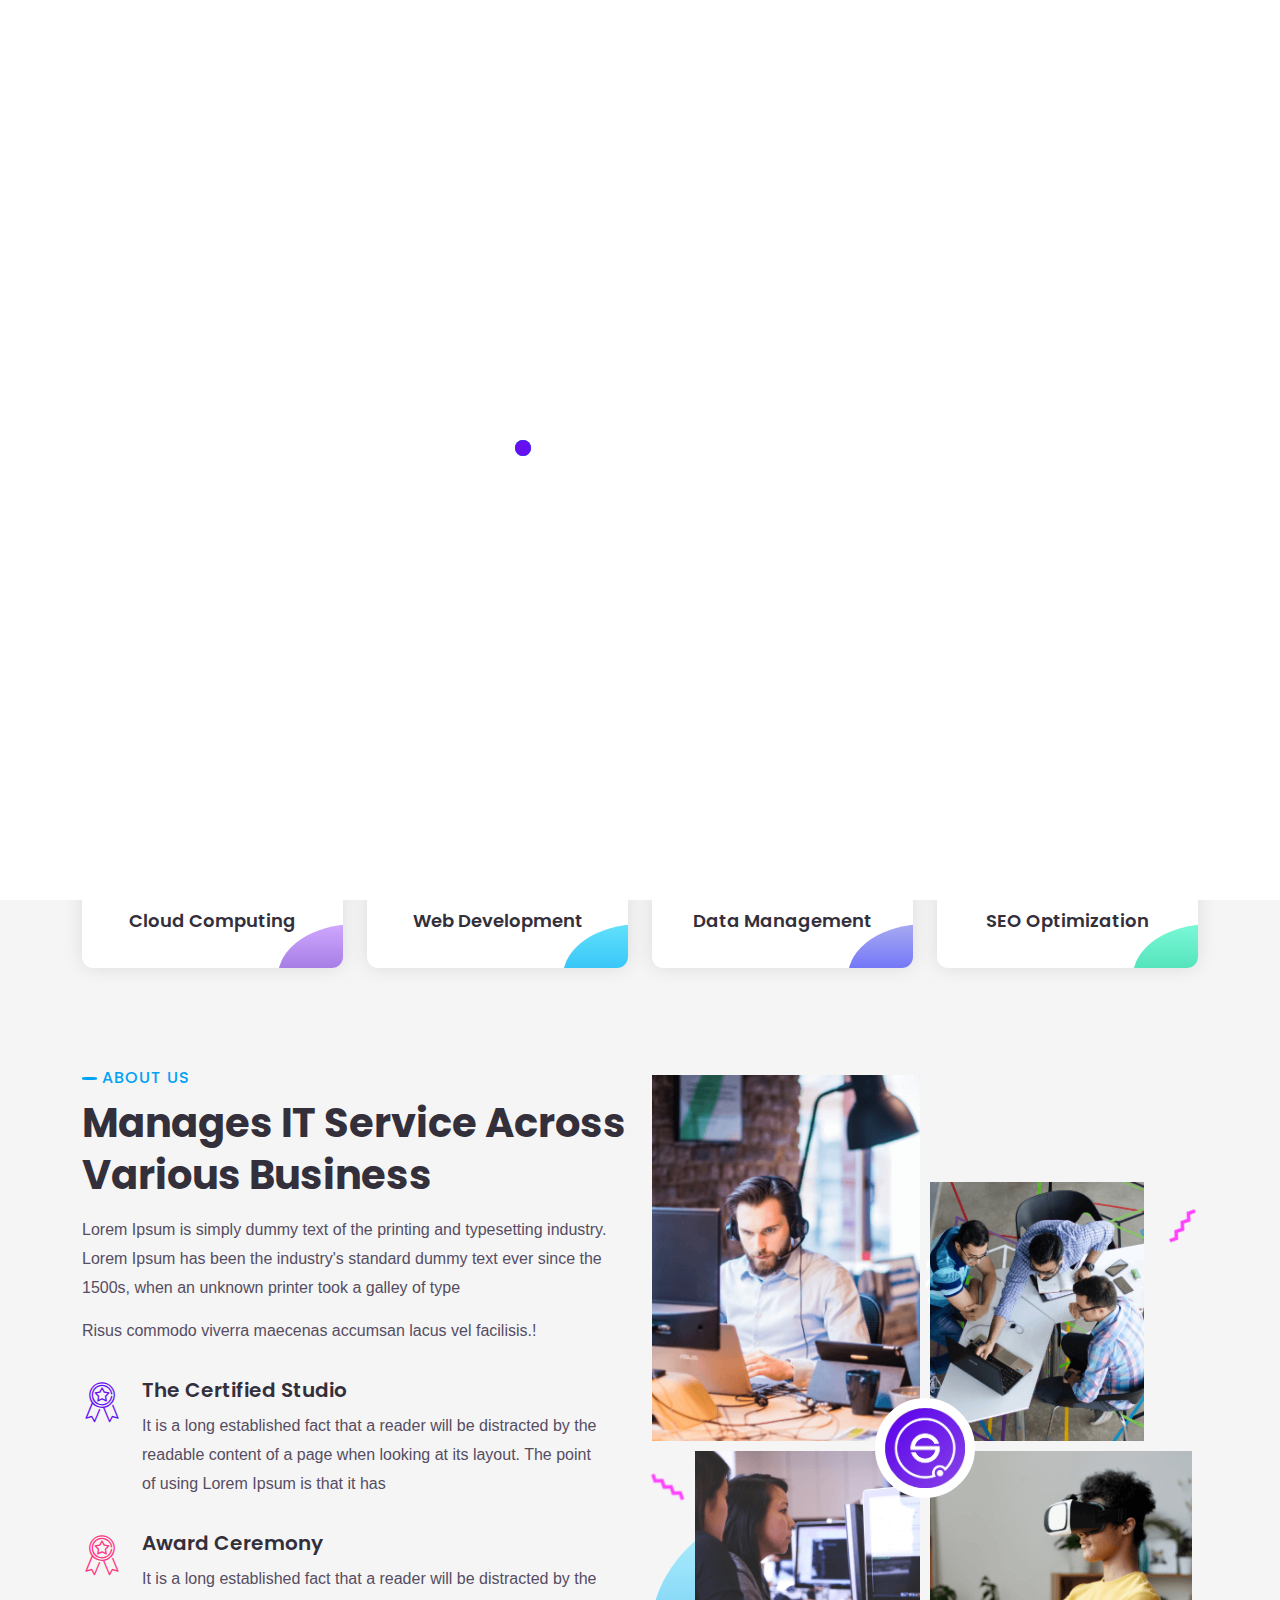
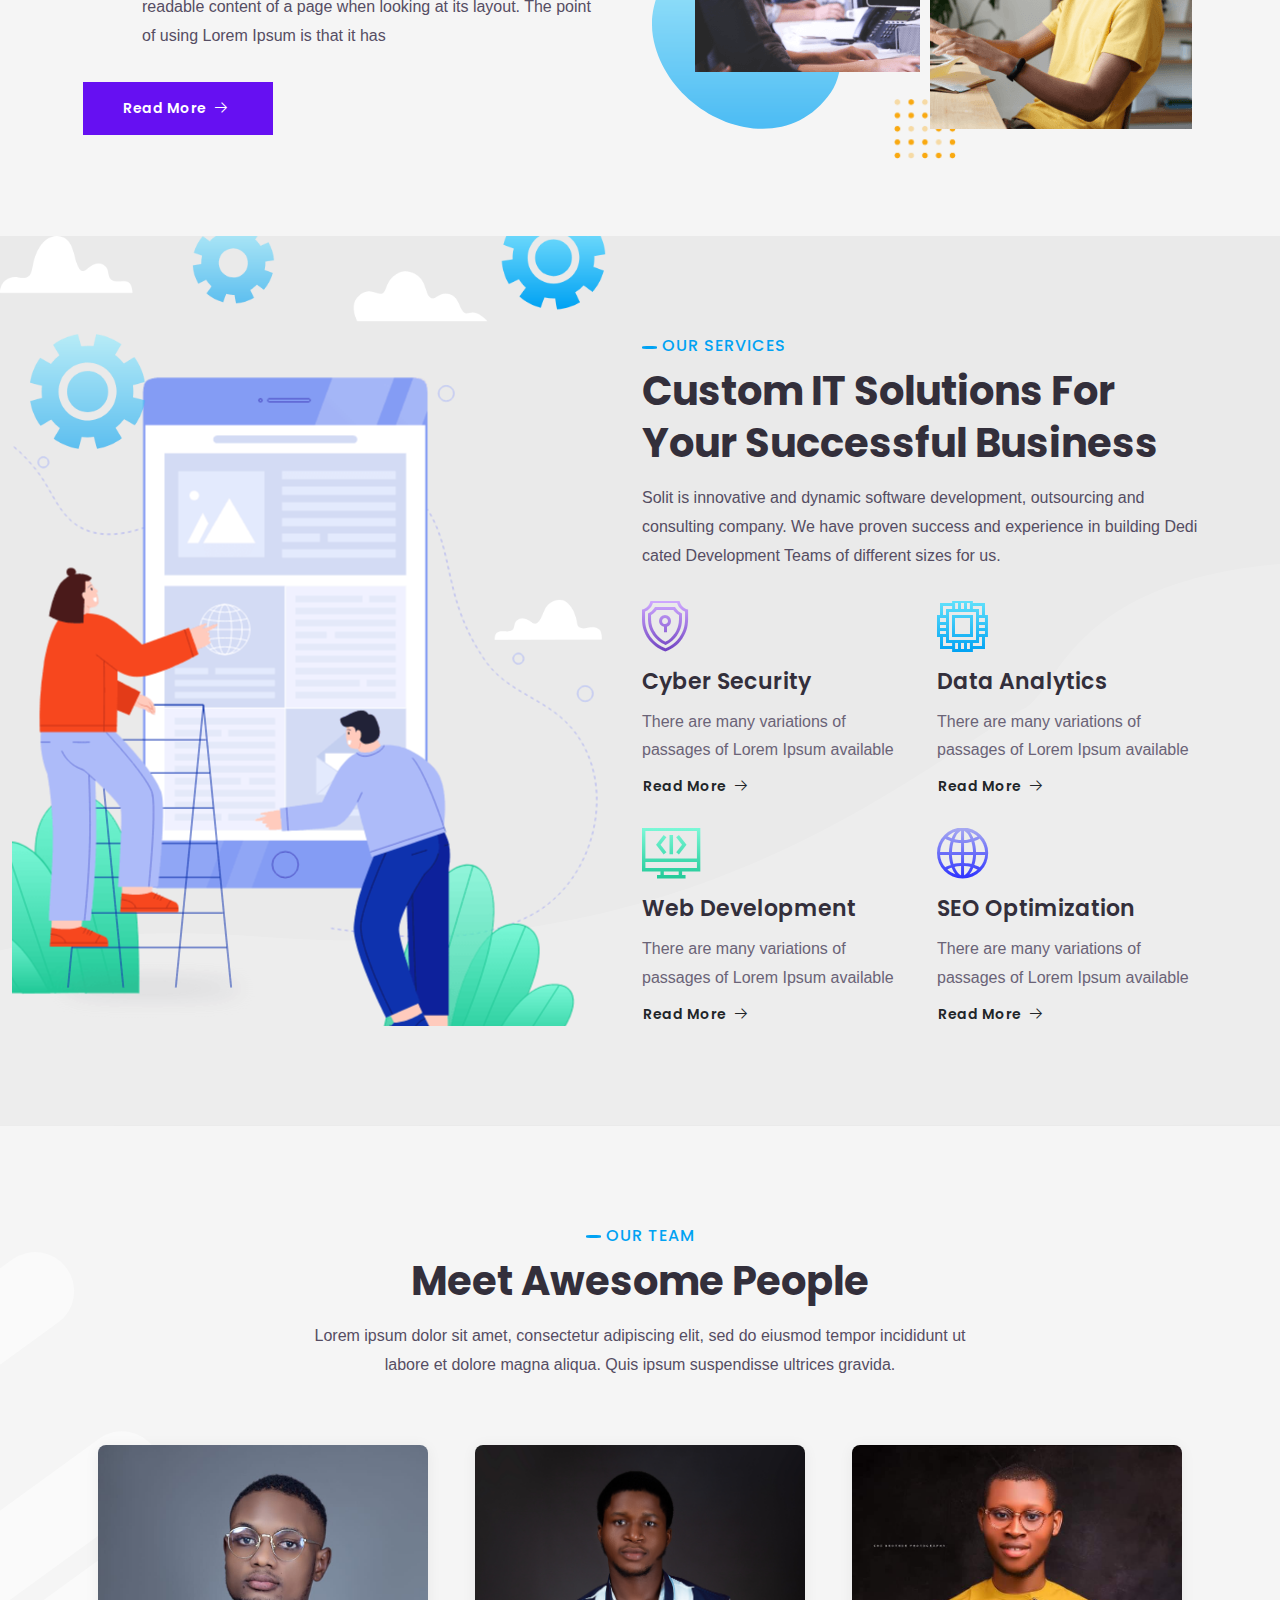
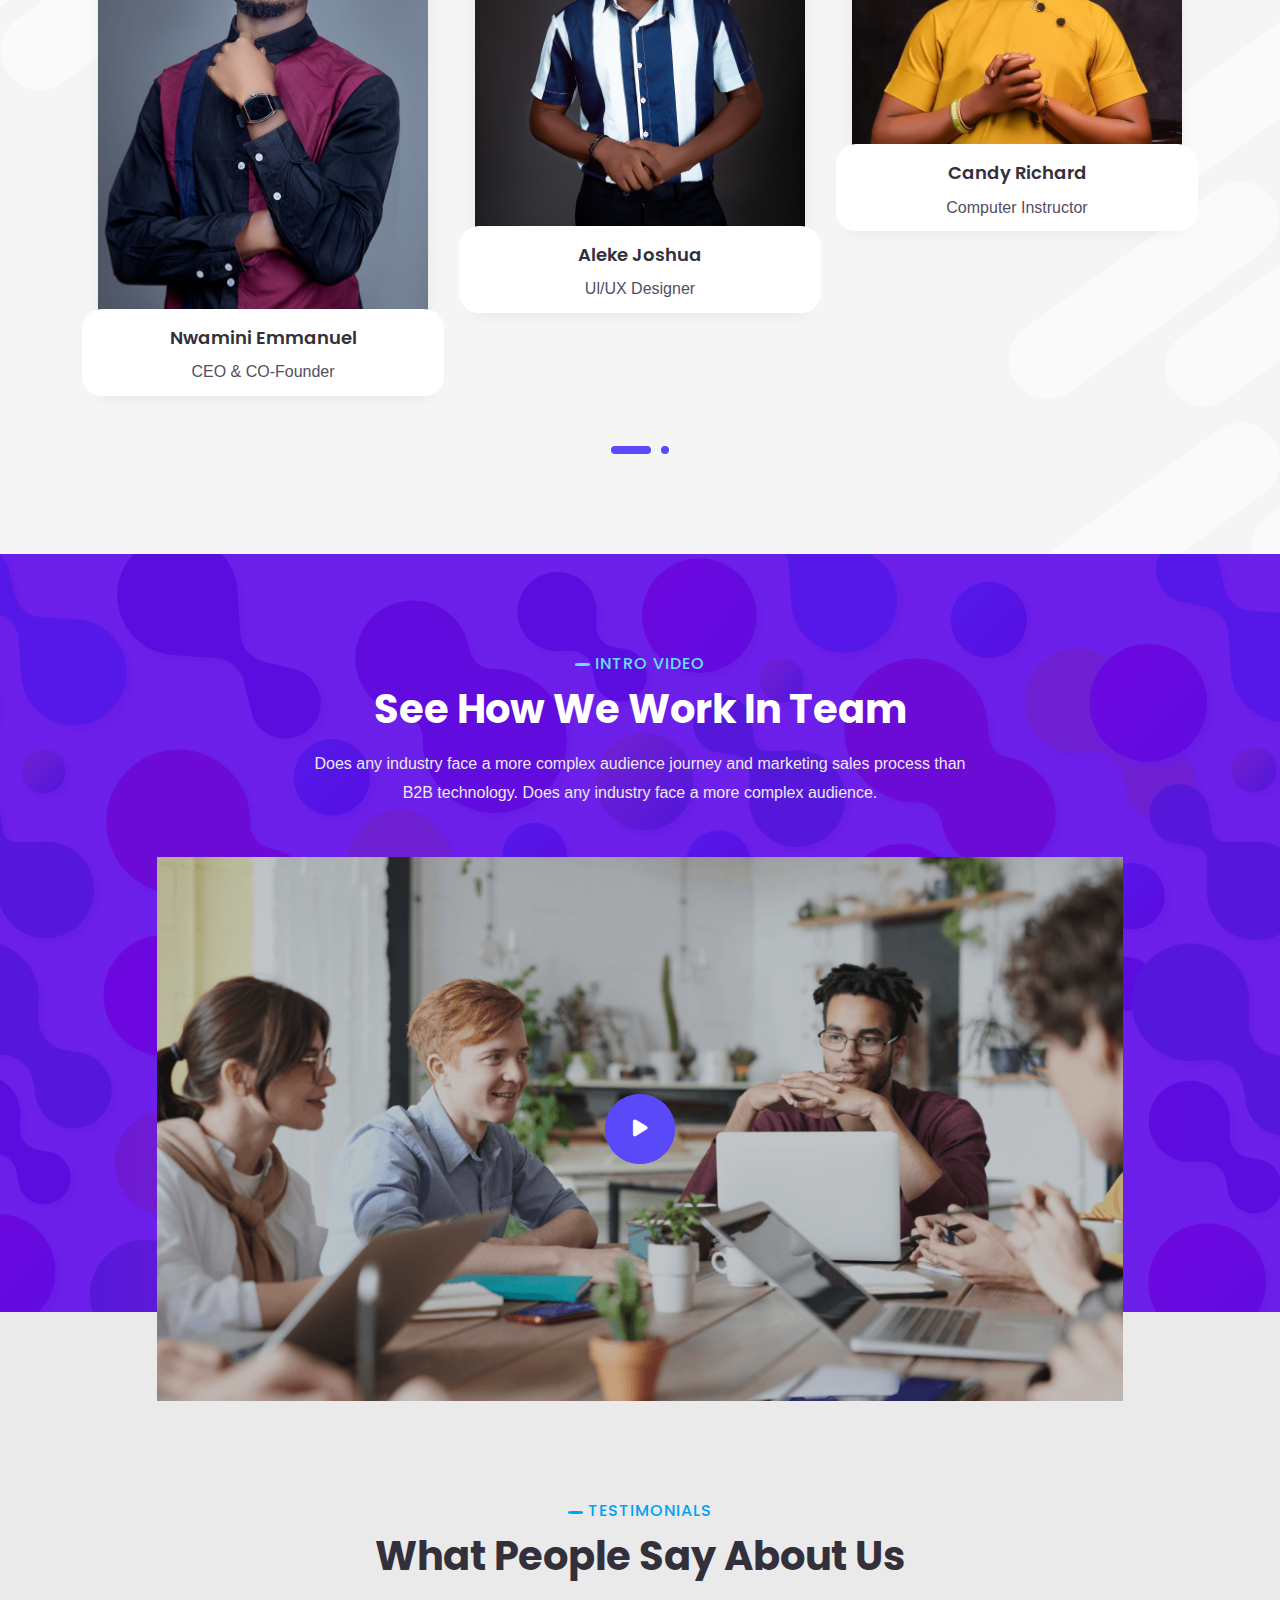
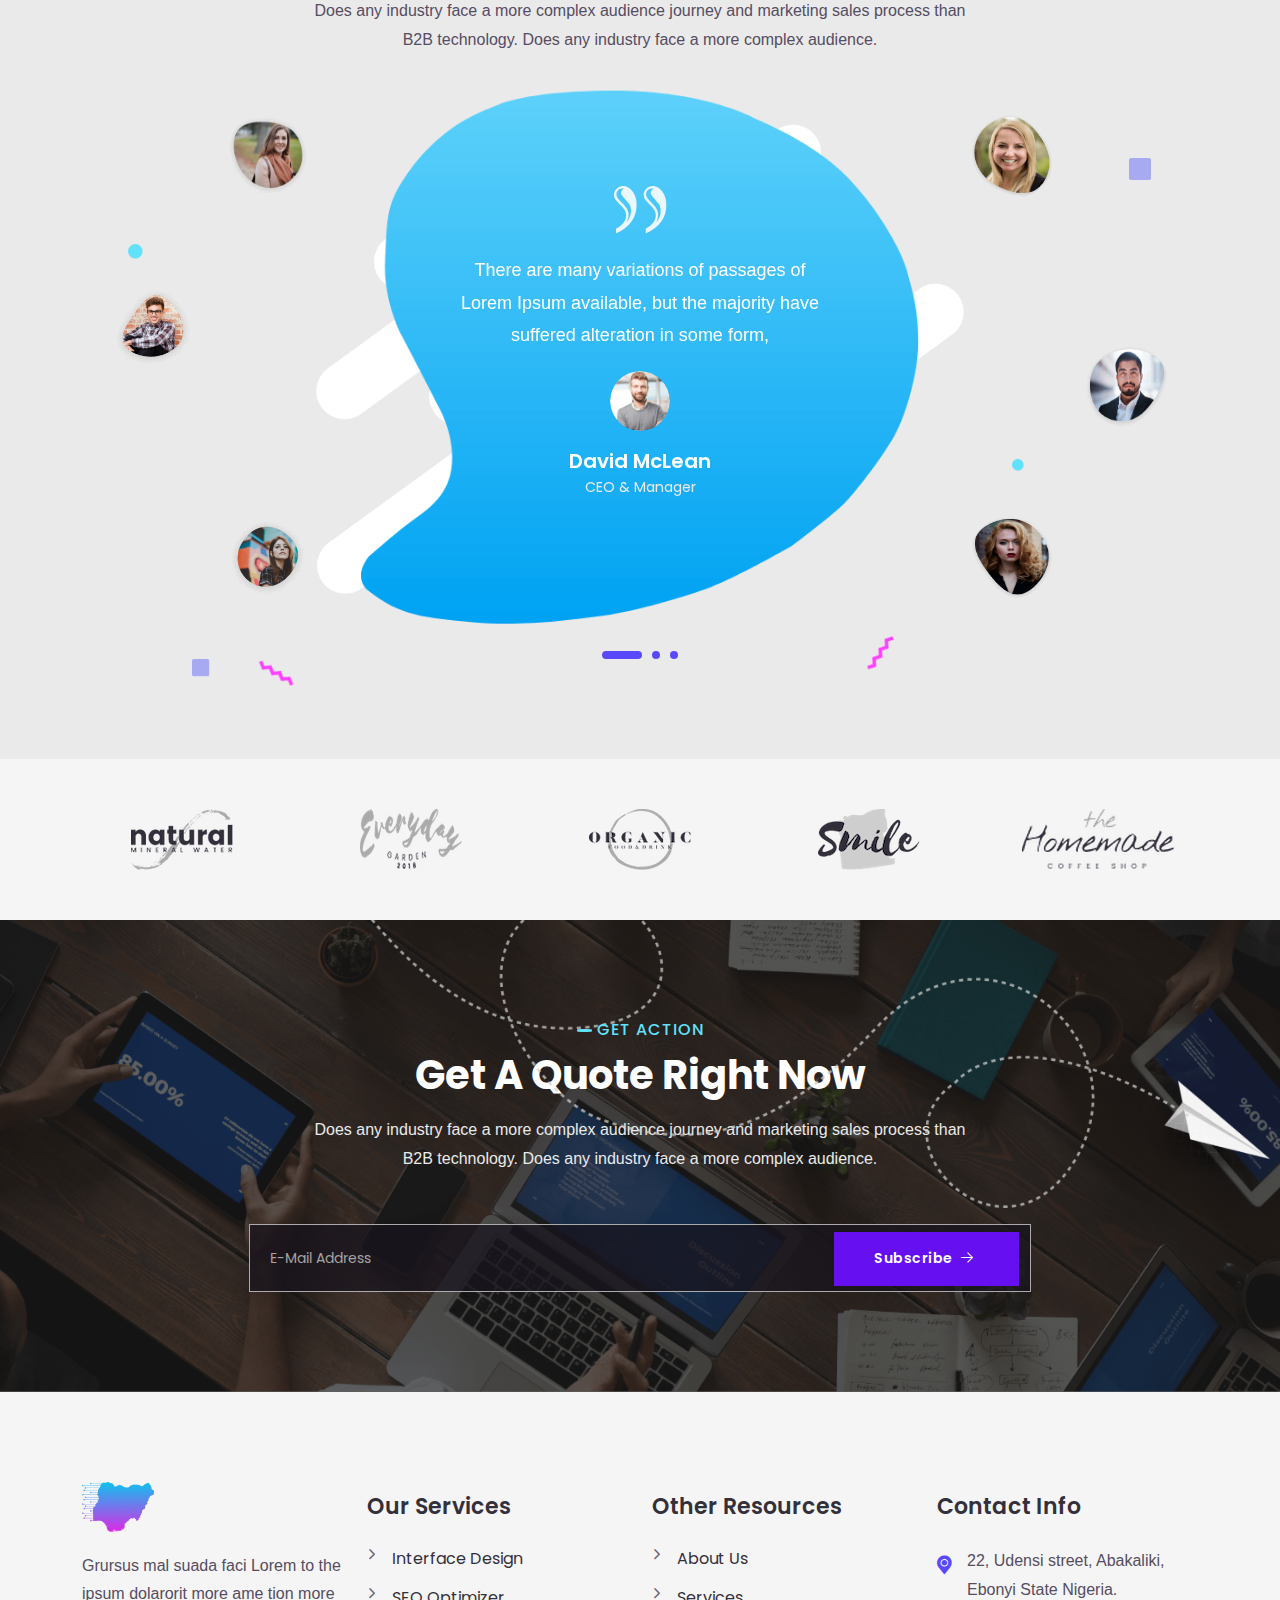
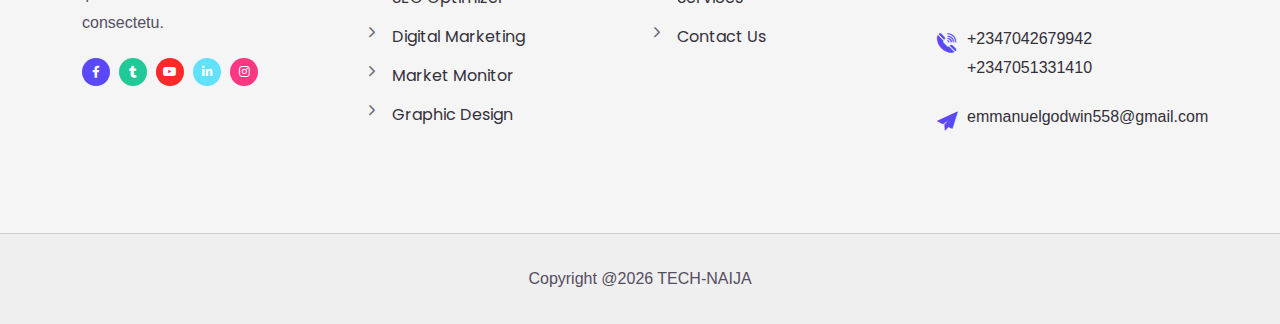
==== templates.hibootstrap.com/solit/default/index.html @ ebe5d6b6 "added" ====
<!DOCTYPE html>
<html lang="en">


<head>
<meta charset="UTF-8" />
<meta name="viewport" content="width=device-width, initial-scale=1.0" />
<meta name="description" content=/>

<title>TECH-NAIJA</title>

<link rel="stylesheet" href="assets/css/bootstrap.min.css" />

<link rel="stylesheet" href="assets/css/fontawesome.min.css" />

<link rel="stylesheet" href="assets/css/envyicon.min.css" />

<link rel="stylesheet" href="assets/css/animate.min.css" />

<link rel="stylesheet" href="assets/css/magnific-popup.min.css" />

<link rel="stylesheet" href="assets/css/owl.carousel.min.css" />

<link rel="stylesheet" href="assets/css/meanmenu.min.css" />

<link rel="stylesheet" href="assets/css/style.css" />

<link rel="stylesheet" href="assets/css/responsive.css" />

<link rel="stylesheet" href="assets/css/theme-dark.css" />

<link rel="icon" href="assets/img/logos/favicon.png" type="image/png" sizes="16x16" />
</head>
<body>

<div class="preloader-main">
<div class="loader">
<div class="loader-dot"></div>
<div class="loader-dot"></div>
<div class="loader-dot"></div>
</div>
</div>


<header class="navbar-area">
<div class="top-nav">

<div class="container d-flex justify-content-between">

<div class="top-left">
<ul class="info-list">
<li>
<i class="envy envy-email"></i>
<a href="mailto:emmanuelgodwin558@gmail.com"> Gmail</a>
</li>
<li><i class="envy envy-wall-clock"></i>Mon - Sat: 8.00 am - 7.00 pm</li>
</ul>
</div>

<div class="top-right">
<div class="social-link">
<a href="#" target="_blank">
<i class="fab fa-facebook-f"></i>
</a>
<a href="#" target="_blank">
<i class="fab fa-tumblr"></i>
</a>
<a href="#" target="_blank">
<i class="fab fa-youtube"></i>
</a>
<a href="#" target="_blank">
<i class="fab fa-linkedin-in"></i>
</a>
<a href="#" target="_blank">
<i class="fab fa-instagram"></i>
</a>
</div>
</div>
</div>
</div>

<div class="mobile-nav">
<a href="index.html" class="logo">
<img src="assets/img/logos/Frame 30 tech.png" />TECH-NAIJA
<img src="assets/img/logos/Frame 30 tech.png" />
</a>
</div>

<div class="main-nav">
 <nav class="navbar navbar-expand-md navbar-light">
<div class="container">
<a class="navbar-brand" href="index.html">
<img src="assets/img/logos/Frame 30 tech.png" /> TECH-NAIJA
<img src="assets/img/logos/Frame 30 tech.png" /> 
</a>
<div class="collapse navbar-collapse mean-menu" id="navbarSupportedContent">
<ul class="navbar-nav ms-auto">
<li class="nav-item">
<a href="index.html" class="nav-link dropdown-toggle active">Home</a>
<!-- <ul class="dropdown-menu">
<li class="nav-item">
<a href="index.html" class="nav-link active">Home Page 1</a>
</li>
<li class="nav-item">
<a href="index-2.html" class="nav-link">Home Page 2</a>
</li>
<li class="nav-item">
<a href="index-3.html" class="nav-link">Home Page 3</a>
</li>
</ul> -->
</li>
<li class="nav-item">
<a href="#" class="nav-link dropdown-toggle">Pages</a>
<ul class="dropdown-menu">
<li class="nav-item">
<a href="about.html" class="nav-link"> About </a>
</li>
<li class="nav-item">
<a href="team.html" class="nav-link"> Team </a>
</li>
<li class="nav-item">
<a href="testimonials.html" class="nav-link">
Testimonials
</a>
</li>
<!-- <li class="nav-item">
<a href="coming-soon.html" class="nav-link">
coming soon
</a>
</li> -->
<!-- <li class="nav-item">
<a href="#" class="nav-link dropdown-toggle">
Projects
</a>
<ul class="dropdown-menu">
<li class="nav-item">
<a href="projects.html" class="nav-link">projects</a>
</li>
<li class="nav-item">
<a href="project-details.html" class="nav-link">projects details</a>
</li>
</ul>
</li> -->
<!-- <li class="nav-item">
<a href="sign-in.html" class="nav-link"> Sign In </a>
</li>
<li class="nav-item">
<a href="sign-up.html" class="nav-link"> Sign Up </a>
</li> -->
 <!-- <li class="nav-item">
<a href="terms-condition.html" class="nav-link">
Terms & Conditions
</a>
</li> -->
<!-- <li class="nav-item">
<a href="privacy-policy.html" class="nav-link">
Privacy Policy
</a>
</li> -->
<!-- <li class="nav-item">
<a href="faq.html" class="nav-link"> FAQ </a>
</li> -->
<!-- <li class="nav-item">
<a href="error-404.html" class="nav-link"> Error Page </a>
</li> -->
<li class="nav-item">
<a href="contact.html" class="nav-link"> Contact </a>
</li>
</ul>
</li>
<!-- <li class="nav-item">
<a href="pricing.html" class="nav-link">pricing</a>
</li> -->
<li class="nav-item">
<a href="service-details.html" class="nav-link dropdown-toggle">services</a>
<!-- <ul class="dropdown-menu"> -->
<!-- <li class="nav-item">
<a href="services.html" class="nav-link">Services grid</a>
</li> -->
<!-- <li class="nav-item">
<a href="service-details.html" class="nav-link">Services details</a>
</li> -->
<!-- </ul> -->
</li>
<!-- <li class="nav-item">
<a href="#" class="nav-link dropdown-toggle">Blog</a>
<ul class="dropdown-menu">
<li class="nav-item">
<a href="blog-grid.html" class="nav-link">Blog grid</a>
</li>
<li class="nav-item">
<a href="blog-details.html" class="nav-link">blog details</a>
</li>
</ul> -->
</li>
<li class="nav-item">
<a href="contact.html" class="nav-link">contact</a>
</li>
</ul>
<div class="search-item">
<div class="search-btn">
<i class="open-btn envy envy-magnify-glass"></i>
<i class="close-btn envy envy-close"></i>
</div>
<div class="search-overlay search-popup">
<form class="search-form">
<input class="search-input" name="search" placeholder="Search" type="text" />
<button class="btn btn-solid" type="submit">
<i class="envy envy-magnify-glass"></i>
</button>
</form>
</div>
</div>
 <!-- <div class="cta-btn">
<a href="sign-in.html" class="btn btn-solid">
<i class="envy envy-user"></i>
log in
</a>
</div> -->
</div>
</div>
</nav>
</div>
</header>


<div id="home" class="home-banner-area banner-type-one">
<div class="home-slider owl-carousel">
<div class="item">
<div class="container">
<div class="banner-content">
<h1>The Ultimate IT Solution For Your Company</h1>
<p>
Lorem ipsum dolor sit amet, consectetur adipiscing elit, sed do eiusmod tempor incididunt ut labore et dolore magna aliqua. Quis ipsum suspendisse
</p>
<div class="cta-btn">
<a href="https://wa.me/+2347042679942" class="btn btn-solid">Link up</a>
</div>
</div>
</div>
</div>
<div class="item">
<div class="container">
<div class="banner-content">
<h1>Best Digital Marketing Service For You</h1>
<p>
Lorem ipsum dolor sit amet, consectetur adipiscing elit, sed do eiusmod tempor incididunt ut labore et dolore magna aliqua. Quis ipsum.
</p>
<div class="cta-btn">
<a href="https://wa.me/+2347042679942" class="btn btn-solid">Link up</a>
</div>
</div>
</div>
</div>
<div class="item">
<div class="container">
<div class="banner-content">
<h1>We Provide Best SEO Marketing Solutions</h1>
<p>
Lorem ipsum dolor sit amet, consecteturdo eiusmod tempor incididunt ut labore et dolore magna aliqua. Quis ipsum suspendisse ultrices gravida.
</p>
<div class="cta-btn">
    <a href="https://wa.me/+2347042679942" class="btn btn-solid">Link up</a>
</div>
</div>
</div>
</div>
</div>
</div>


<section class="promo-section">
<div class="container">
<div class="row justify-content-center">
<div class="col-lg-3 col-md-6 col-sm-6">
<div class="single-feature">
<div class="single-feature-content">
<i class="envy envy-cloud-computing1"></i>
<h3 class="mt-3">Cloud Computing</h3>
</div>
<div class="hover-overlay"></div>
</div>
</div>
<div class="col-lg-3 col-md-6 col-sm-6">
<div class="single-feature">
<div class="single-feature-content">
<i class="envy envy-code2"></i>
<h3 class="mt-3">Web Development</h3>
</div>
<div class="hover-overlay"></div>
</div>
</div>
<div class="col-lg-3 col-md-6 col-sm-6">
<div class="single-feature">
<div class="single-feature-content">
<i class="envy envy-server2"></i>
<h3 class="mt-3">Data Management</h3>
</div>
<div class="hover-overlay"></div>
</div>
</div>
<div class="col-lg-3 col-md-6 col-sm-6">
<div class="single-feature">
<div class="single-feature-content">
<i class="envy envy-global"></i>
<h3 class="mt-3">SEO Optimization</h3>
</div>
<div class="hover-overlay"></div>
</div>
</div>
</div>
</div>
</section>


<section id="about" class="about-section ptb-70">
<div class="container">
<div class="row align-items-center">
<div class="col-lg-6 col-sm-12 pb-30">
<div class="section-title">
<span class="subtitle">about us</span>
<h2>Manages IT service across various business</h2>
</div>
<div class="about-text-blc">
<p>Lorem Ipsum is simply dummy text of the printing and typesetting industry. Lorem Ipsum has been the industry's standard dummy text ever since the 1500s, when an unknown printer took a galley of type </p>
<p>Risus commodo viverra maecenas accumsan lacus vel facilisis.!</p>
</div>
<div class="row">
<div class="col-lg-12">
<div class="about-feature-blc">
<i class="envy envy-quality blue"></i>
<div class="about-feature-content">
<h6>The Certified Studio</h6>
<p>It is a long established fact that a reader will be distracted by the readable content of a page when looking at its layout. The point of using Lorem Ipsum is that it has</p>
</div>
</div>
</div>
<div class="col-lg-12">
<div class="about-feature-blc">
<i class="envy envy-quality red"></i>
<div class="about-feature-content">
<h6>Award Ceremony</h6>
<p>It is a long established fact that a reader will be distracted by the readable content of a page when looking at its layout. The point of using Lorem Ipsum is that it has</p>
</div>
</div>
</div>
</div>
<div class="cta-btn">
<a href="about.html" class="btn btn-solid">
Read more
<i class="envy envy-right-arrow"></i>
</a>
</div>
</div>
<div class="col-lg-6 col-sm-12 pb-30">
<div class="about-img">
<div class="grid-img">
<div class="grid-img-inner">
<img src="assets/img/about/about_1.png" class="image-responsive" alt="office_image" />
</div>
<div class="grid-img-inner">
<img src="assets/img/about/about_2.png" class="image-responsive" alt="office_image" />
</div>
<div class="grid-img-inner">
<img src="assets/img/about/about_3.png" class="image-responsive" alt="office_image" />
</div>
<div class="grid-img-inner">
<img src="assets/img/about/about_4.png" class="image-responsive" alt="office_image" />
</div>
</div>
<div class="logo-overlay">
<img src="assets/img/logos/logo.png" alt="logo_without_slogan" />
</div>
<div class="shape">
<img src="assets/img/resource/shape_2.png" alt="shape" class="shape-inner" />
<img src="assets/img/resource/shape_4.png" alt="shape" class="shape-inner" />
<img src="assets/img/resource/shape_2.png" alt="shape" class="shape-inner" />
</div>
</div>
</div>
</div>
</div>
</section>


<section id="featured-service" class="featured-service-section pt-100 pb-70 bg-light">
<div class="container">
<div class="row">
<div class="col-lg-6 col-sm-12 col-md-12 pb-30">
<div class="featured-service-image">
<img src="assets/img/resource/service_left.png" alt="service_illustration" />
</div>
</div>
<div class="col-lg-6 col-sm-12 col-md-12">
<div class="featured-service-content">
<div class="section-title">
<span class="subtitle">OUR SERVICES</span>
<h2>Custom IT Solutions for Your Successful Business</h2>
<p>Solit is innovative and dynamic software development, outsourcing and consulting company. We have proven success and experience in building Dedi cated Development Teams of different sizes for us.</p>
</div>
<div class="row">
<div class="content-inner col-lg-6 col-md-6 col-sm-6">
<i class="envy envy-shield"></i>
<h5>Cyber Security</h5>
<p>There are many variations of passages of Lorem Ipsum available</p>
<a href="service-details.html" target="_blank" class="btn btn-text-only">
read more
<i class="envy envy-right-arrow"></i>
</a>
</div>
<div class="content-inner col-lg-6 col-md-6 col-sm-6">
<i class="envy envy-cpu"></i>
<h5>Data Analytics</h5>
<p>There are many variations of passages of Lorem Ipsum available</p>
<a href="service-details.html" target="_blank" class="btn btn-text-only">
read more
<i class="envy envy-right-arrow"></i>
</a>
</div>
<div class="content-inner col-lg-6 col-md-6 col-sm-6">
<i class="envy envy-code"></i>
 <h5>Web Development</h5>
<p>There are many variations of passages of Lorem Ipsum available</p>
<a href="service-details.html" target="_blank" class="btn btn-text-only">
read more
<i class="envy envy-right-arrow"></i>
</a>
</div>
<div class="content-inner col-lg-6 col-md-6 col-sm-6">
<i class="envy envy-global"></i>
<h5>SEO Optimization</h5>
<p>There are many variations of passages of Lorem Ipsum available</p>
<a href="service-details.html" target="_blank" class="btn btn-text-only">
read more
<i class="envy envy-right-arrow"></i>
</a>
</div>
</div>
</div>
</div>
</div>
</div>
<div class="shape">
<img src="assets/img/resource/Illustration_Cloud.png" alt="shape" class="shape-inner" />
<img src="assets/img/resource/Illustration_Settings.png" alt="shape" class="shape-inner" />
</div>
</section>


<section class="team-section ptb-100">
<div class="container">
<div class="section-title">
<span class="subtitle">OUR Team</span>
<h2>Meet Awesome People</h2>
<p>Lorem ipsum dolor sit amet, consectetur adipiscing elit, sed do eiusmod tempor incididunt ut labore et dolore magna aliqua. Quis ipsum suspendisse ultrices gravida.</p>
</div>
<div class="team-slider owl-carousel">
<div class="team-item">
<div class="team-image">
<img src="assets/img/team/em.jpeg" alt="team-member" />
</div>
<div class="team-content">
<h5>
<a href="#">Nwamini Emmanuel</a>
</h5>
<p class="mb-2">CEO & CO-Founder</p>
<div class="social-link">
<a href="https://twitter.com/onyedicach" class="bg-success" target="_blank"><i class="fab fa-twitter"></i></a>
<a href="https://www.facebook.com/emmanuel.nwamini.773/" class="bg-danger" target="_blank"><i class="fab fa-facebook-f"></i></a>
<a href="https://www.linkedin.com/in/emmanuel-godwin-a21081215?lipi=urn%3Ali%3Apage%3Ad_flagship3_profile_view_base_contact_details%3BNxacVc4PTFuG5iak6zwyxQ%3D%3D" class="bg-info" target="_blank"><i class="fab fa-linkedin-in"></i></a>
</div>
</div>
</div>
<div class="team-item">
<div class="team-image">
<img src="assets/img/team/gy.jpg" alt="team-member" />
</div>
<div class="team-content">
<h5>
<a href="#">Aleke Joshua</a>
</h5>
<p class="mb-2">Ul/UX Designer</p>
<div class="social-link">
<a href="https://www.facebook.com/mrjosh.believe" class="bg-success" target="_blank"><i class="fab fa-facebook-f"></i></a>
<a href="https://twitter.com/mrjosh9820?t=08jBkhq-4G_3dABN6EEV4g&s=09" class="bg-danger" target="_blank"><i class="fab fa-twitter"></i></a>
<a href="https://www.linkedin.com/in/joshua-aleke-1498b012a" class="bg-info" target="_blank"><i class="fab fa-linkedin-in"></i></a>
</div>
</div>
</div>
<div class="team-item">
 <div class="team-image">
<img src="assets/img/team/ri.jpeg" alt="team-member" />
</div>
<div class="team-content">
<h5>
<a href="#">Candy Richard</a>
</h5>
<p class="mb-2">Computer Instructor</p>
<div class="social-link">
<a href="https://www.facebook.com/rich.richmillion" class="bg-success" target="_blank"><i class="fab fa-facebook-f"></i></a>
<a href="#" class="bg-danger" target="_blank"><i class="fab fa-twitter"></i></a>
<a href="#" class="bg-info" target="_blank"><i class="fab fa-linkedin-in"></i></a>
</div>
</div>
</div>
<div class="team-item">
<div class="team-image">
<img src="assets/img/team/ama.jpeg" alt="team-member" />
</div>
<div class="team-content">
<h5>
<a href="#">Peter Amarachi</a>
</h5>
<p class="mb-2">Tech Instructor</p>
<div class="social-link">
<a href="#" class="bg-success" target="_blank"><i class="fab fa-tumblr"></i></a>
<a href="#" class="bg-danger" target="_blank"><i class="fab fa-youtube"></i></a>
<a href="#" class="bg-info" target="_blank"><i class="fab fa-linkedin-in"></i></a>
</div>
</div>
</div>
<!-- <div class="team-item">
<div class="team-image">
<img src="assets/img/team/team_1.jpg" alt="team-member" />
</div>
<div class="team-content">
<h5>
<a href="#">Rosalina</a>
</h5>
<p class="mb-2">CEO & Founder</p>
<div class="social-link">
<a href="#" class="bg-success" target="_blank"><i class="fab fa-tumblr"></i></a>
<a href="#" class="bg-danger" target="_blank"><i class="fab fa-youtube"></i></a>
<a href="#" class="bg-info" target="_blank"><i class="fab fa-linkedin-in"></i></a>
</div>
</div>
</div> -->
</div>
</div>
</section>


<section class="video-section bg-light ptb-100">
<div class="container">
<div class="section-title title-light">
<span class="subtitle">INTRO VIDEO</span>
<h2>See How We Work In Team</h2>
<p>Does any industry face a more complex audience journey and marketing sales process than B2B technology. Does any industry face a more complex audience.</p>
</div>
<div class="video-content">
<div class="video-box">
<figure class="video-image">
<img src="assets/img/background/intro_video.png" alt="video" />
</figure>
<a href="https://www.youtube.com/watch?v=kxPCFljwJws" class="youtube-popup video-btn">
<i class="fas fa-play"></i>
</a>
</div>
</div>
</div>
</section>


<section id="testimonial" class="testimonial-section testimonial pb-100 bg-light">
<div class="container">
<div class="section-title">
<span class="subtitle">TESTIMONIALS</span>
<h2>What People Say About Us</h2>
<p>Does any industry face a more complex audience journey and marketing sales process than B2B technology. Does any industry face a more complex audience.</p>
</div>
<div class="tesimonial-grid">
<div class="dot active">
<img src="assets/img/clients/client_1.png" alt="client-1" />
</div>
<div class="dot">
<img src="assets/img/clients/client_2.png" alt="client-2" />
</div>
<div class="dot">
<img src="assets/img/clients/client_3.png" alt="client-3" />
</div>
<div class="dot">
<img src="assets/img/clients/client_4.png" alt="client-4" />
</div>
<div class="dot">
<img src="assets/img/clients/client_5.png" alt="client-5" />
</div>
<div class="dot">
<img src="assets/img/clients/client_6.png" alt="client-5" />
</div>
<div class="testimonial-slider owl-carousel">
<div class="slider-item">
<div class="qoute-icon">
<img src="assets/img/resource/quotation.png" alt="quotation" />
</div>
<div class="inner-text">
<p>
There are many variations of passages of Lorem Ipsum available, but the majority have suffered alteration in some form,
</p>
</div>
<div class="client">
<div class="client-img">
<img src="assets/img/clients/client_7.png" alt="client-1" />
</div>
<div class="client-info">
<h6>David McLean</h6>
<span>CEO & Manager</span>
</div>
</div>
</div>

<div class="slider-item">
<div class="qoute-icon">
<img src="assets/img/resource/quotation.png" alt="quotation" />
</div>
<div class="inner-text">
<p>
There are many variations of passages of Lorem Ipsum available, but the majority have suffered alteration in some form,
</p>
</div>
<div class="client">
<div class="client-img">
<img src="assets/img/clients/client_8.png" alt="client-2" />
</div>
<div class="client-info">
<h6>Rosalina D.</h6>
<span>CEO & Manager</span>
</div>
</div>
</div>

<div class="slider-item">
<div class="qoute-icon">
<img src="assets/img/resource/quotation.png" alt="quotation" />
</div>
<div class="inner-text">
 <p>
There are many variations of passages of Lorem Ipsum available, but the majority have suffered alteration in some form,
</p>
</div>
<div class="client">
<div class="client-img">
<img src="assets/img/clients/client_9.png" alt="client-1" />
</div>
<div class="client-info">
<h6>Sam McLean</h6>
<span>CEO & Manager</span>
</div>
</div>
</div>
</div>
<div class="overlay-img">
<img src="assets/img/background/Testimonial_bg.png" alt="Testimonial_bg" />
</div>
</div>

</div>
<div class="shape">
<img src="assets/img/resource/shape_6.png" alt="shape" class="shape-inner" />
<img src="assets/img/resource/Ellipse_1.png" alt="shape" class="shape-inner" />
<img src="assets/img/resource/Rectangle_1.png" alt="shape" class="shape-inner" />
<img src="assets/img/resource/Ellipse_1.png" alt="shape" class="shape-inner" />
<img src="assets/img/resource/Rectangle_1.png" alt="shape" class="shape-inner" />
<img src="assets/img/resource/shape_2.png" alt="shape" class="shape-inner" />
</div>
</section>


<div class="partner-area ptb-50">
<div class="container">
<div class="partner-slider owl-carousel">
<div class="partner-item">
<img src="assets/img/partner/partner_1.png" alt="image" />
<img src="assets/img/partner/partner_hover_1.png" alt="partner" />
</div>
<div class="partner-item">
<img src="assets/img/partner/partner_2.png" alt="image" />
<img src="assets/img/partner/partner_hover_2.png" alt="partner" />
</div>
<div class="partner-item">
<img src="assets/img/partner/partner_3.png" alt="image" />
<img src="assets/img/partner/partner_hover_3.png" alt="partner" />
</div>
<div class="partner-item">
<img src="assets/img/partner/partner_4.png" alt="image" />
<img src="assets/img/partner/partner_hover_4.png" alt="partner" />
</div>
<div class="partner-item">
<img src="assets/img/partner/partner_5.png" alt="image" />
<img src="assets/img/partner/partner_hover_5.png" alt="partner" />
</div>
<div class="partner-item">
<img src="assets/img/partner/partner_6.png" alt="image" />
<img src="assets/img/partner/partner_hover_6.png" alt="partner" />
</div>
</div>
</div>
</div>

<!-- 
<section id="blog" class="blog-section pt-100 pb-70">
<div class="container">
<div class="section-title title-light">
<span class="subtitle">our blog</span>
<h2>Our Latest Article To Help You</h2>
<p>Does any industry face a more complex audience journey and marketing sales process than B2B technology? Does any industry faces a more complex audience.</p>
</div>
 <div class="row justify-content-center">
<div class="col-lg-4 col-md-6 col-sm-6">
<div class="blog-item-single">
<div class="blog-item-img">
<a href="blog-details.html">
<img src="assets/img/blog/blog_1.png" alt="blog-bg-image" />
</a>
<p class="tag">Design</p>
</div>
<div class="blog-item-content">
<span> <i class="envy envy-calendar"></i>August 31, 2021 </span>
<a href="blog-details.html">
<h3>Content Tools & Techniques are complex</h3>
</a>
<p>
Strategy experience and analytical expert is combine to enable. Strate great experience.
</p>
<a href="blog-details.html" target="_self" class="btn btn-text-only">
read more
<i class="envy envy-right-arrow"></i>
</a>
</div>

</div>

</div>
<div class="col-lg-4 col-md-6 col-sm-6">
<div class="blog-item-single">
<div class="blog-item-img">
<a href="blog-details.html">
<img src="assets/img/blog/blog_2.png" alt="blog-bg-image" />
</a>
<p class="tag">Development</p>
</div>
<div class="blog-item-content">
<span> <i class="envy envy-calendar"></i>May 01, 2021 </span>
<a href="blog-details.html">
<h3>Use the Mobile App Typography</h3>
</a>
<p>Contrary to popular belief, Lorem Ipsum is not simply random text. It has roots in a piece of classical Latin</p>
<a href="blog-details.html" target="_self" class="btn btn-text-only">
read more
<i class="envy envy-right-arrow"></i>
</a>
</div>

</div>

</div>
<div class="col-lg-4 col-md-6 col-sm-6">
<div class="blog-item-single">
<div class="blog-item-img">
<a href="blog-details.html">
<img src="assets/img/blog/blog_3.png" alt="blog-bg-image" />
</a>
<p class="tag">Brand</p>
</div>
<div class="blog-item-content">
<span> <i class="envy envy-calendar"></i>July 31, 2021 </span>
<a href="blog-details.html">
<h3>Agencies Can Successfully Recover</h3>
</a>
<p>Strategy experience and analytical expert is combine to enable. Strate great experience and analysis the content.</p>
<a href="blog-details.html" target="_self" class="btn btn-text-only">
read more
<i class="envy envy-right-arrow"></i>
</a>
</div>

</div>

</div>
</div>

</div>
</section> -->


<section class="newsletter-section ptb-100">
<div class="container">
<div class="section-title title-light">
<span class="subtitle">get action</span>
<h2>Get A Quote Right Now</h2>
<p>Does any industry face a more complex audience journey and marketing sales process than B2B technology. Does any industry face a more complex audience.</p>
</div>
<form class="newsletter-form" data-bs-toggle="validator">
<div class="input-group">
<input class="form-control" placeholder="E-mail address" type="text" name="EMAIL" required="" autocomplete="off" />
<div class="cta-btn">
<button type="submit" class="btn btn-solid">
Subscribe
<i class="envy envy-right-arrow"></i>
</button>
</div>
</div>
<div id="validator-newsletter" class="form-result"></div>
</form>
</div>
</section>


<footer class="footer-area pt-100 pb-70">
<div class="container">
<div class="row">
<div class="col-lg-3 col-md-5 col-sm-6 col-12">
<div class="footer-widget">
<div class="navbar-brand">
<a href="index.html">
<img src="assets/img/logos/Frame 30 tech.png" alt="image" />
<img src="assets/img/logos/Frame 30 tech.png" alt="image" />
</a>
</div>
<p>Grursus mal suada faci Lorem to the ipsum dolarorit more ame tion more consectetu.</p>
<div class="social-link">
<a href="#" class="bg-tertiary" target="_blank">
<i class="fab fa-facebook-f"></i>
</a>
<a href="#" class="bg-success" target="_blank">
<i class="fab fa-tumblr"></i>
</a>
<a href="#" class="bg-danger" target="_blank">
<i class="fab fa-youtube"></i>
</a>
<a href="#" class="bg-info" target="_blank">
<i class="fab fa-linkedin-in"></i>
</a>
<a href="#" class="bg-pink" target="_blank">
<i class="fab fa-instagram"></i>
</a>
</div>
</div>
</div>
<div class="col-lg-3 col-md-5 col-sm-6 col-12">
<div class="footer-widget">
<h5>Our Services</h5>
<ul class="footer-quick-links">
<li>
<a href="service-details.html">Interface Design</a>
</li>
<li>
<a href="service-details.html">SEO Optimizer</a>
 </li>
<li>
<a href="service-details.html">Digital Marketing</a>
</li>
<li>
<a href="service-details.html">Market Monitor</a>
</li>
<li>
<a href="service-details.html">Graphic Design</a>
</li>
</ul>
</div>
</div>
<div class="col-lg-3 col-md-5 col-sm-6 col-12">
<div class="footer-widget">
<h5>Other Resources</h5>
<ul class="footer-quick-links">
<li>
<a href="about.html">About Us</a>
</li>
<!-- <li>
<a href="pricing.html">Pricing</a>
</li> -->
<!-- <li>
<a href="privacy-policy.html">Privacy Policy</a>
</li> -->
<li>
<a href="services.html">Services</a>
</li>
<li>
<a href="contact.html">Contact Us</a>
</li>
</ul>
</div>
</div>
<div class="col-lg-3 col-md-5 col-sm-6 col-12">
<div class="footer-widget">
<h5>Contact info</h5>
<div class="contact-info">
<i class="envy envy-pin"></i>
<p>22, Udensi street, Abakaliki, Ebonyi State Nigeria. </p>
</div>
<div class="contact-info">
<i class="envy envy-call"></i>
<p>
<a href="tel:+2347042679942">+2347042679942</a>
</p>
<br>
<p>
<a href="tel:+2347051331410">+2347051331410</a>
</p>
</div>
<div class="contact-info">
<i class="envy envy-plane"></i>
<p>
<a href="mailTo:emmanuelgodwin558@gmail.com">emmanuelgodwin558@gmail.com</a>
</p>
</div>
</div>
</div>
</div>
</div>
</footer>


<div class="copy-right-area">
<div class="container">
<div class="copy-right-content">
    <p>
        Copyright @<script data-cfasync="false" src="../../cdn-cgi/scripts/5c5dd728/cloudflare-static/email-decode.min.js"></script><script>document.write(new Date().getFullYear())</script> TECH-NAIJA
        
        </a>
        </p>
</div>
</div>
</div>


<script src="assets/js/jquery.min.js"></script>

<script src="assets/js/jquery.min.js"></script>

<script src="assets/js/bootstrap.bundle.min.js"></script>

<script src="assets/js/jquery.magnific-popup.min.js"></script>
 
<script src="assets/js/owl.carousel.min.js"></script>

<script src="assets/js/meanmenu.min.js"></script>

<script src="assets/js/form-validator.min.js"></script>

<script src="assets/js/contact-form-script.js"></script>

<script src="assets/js/jquery.ajaxchimp.min.js"></script>

<script src="assets/js/main.js"></script>
</body>


</html>
---- templates.hibootstrap.com/solit/default/assets/css/envyicon.min.css ----
@font-face {font-family: 'Envy-Icon';src: url('../fonts/Envy-Icon6c13.eot?dtje5n');src: url('../fonts/Envy-Icon6c13.eot?dtje5n#iefix') format('embedded-opentype'), url('../fonts/Envy-Icon6c13.ttf?dtje5n') format('truetype'), url('../fonts/Envy-Icon6c13.woff?dtje5n') format('woff'), url('../fonts/Envy-Icon6c13.html?dtje5n#Envy-Icon') format('svg');font-weight: normal;font-style: normal;font-display: block;}.envy {font-family: 'Envy-Icon' !important;speak: never;font-style: normal;font-weight: normal;font-variant: normal;text-transform: none;line-height: 1;-webkit-font-smoothing: antialiased;-moz-osx-font-smoothing: grayscale;}.envy-quality:before {content: "\e911";}.envy-angle-right:before {content: "\e900";}.envy-angle-up:before {content: "\e90c";}.envy-angle-down:before {content: "\e90e";}.envy-angle-left:before {content: "\e910";}.envy-disabled:before {content: "\e901";}.envy-qr-code:before {content: "\e902";}.envy-scissors:before {content: "\e903";}.envy-tools:before {content: "\e904";}.envy-piggy-bank:before {content: "\e905";}.envy-binoculars:before {content: "\e906";}.envy-shopping-cart:before {content: "\e907";}.envy-money:before {content: "\e908";}.envy-thermometer:before {content: "\e909";}.envy-umbrella:before {content: "\e90a";}.envy-dashboard:before {content: "\e90b";}.envy-megaphone:before {content: "\e90d";}.envy-wind:before {content: "\e90f";}.envy-headphones:before {content: "\e912";}.envy-target:before {content: "\e914";}.envy-highlighter:before {content: "\e916";}.envy-smartphone:before {content: "\e917";}.envy-screenshot:before {content: "\e918";}.envy-power-button:before {content: "\e919";}.envy-question:before {content: "\e91a";}.envy-push-pin:before {content: "\e91b";}.envy-flag:before {content: "\e91c";}.envy-moon:before {content: "\e91d";}.envy-video-camera:before {content: "\e91e";}.envy-music:before {content: "\e91f";}.envy-print:before {content: "\e920";}.envy-diskette:before {content: "\e921";}.envy-paste:before {content: "\e922";}.envy-mute-1:before {content: "\e923";}.envy-paint-bucket:before {content: "\e924";}.envy-clicker:before {content: "\e925";}.envy-dislike:before {content: "\e926";}.envy-like:before {content: "\e927";}.envy-straight:before {content: "\e928";}.envy-joke:before {content: "\e929";}.envy-surprise:before {content: "\e92a";}.envy-balance:before {content: "\e92b";}.envy-trash-can-1:before {content: "\e92c";}.envy-trash-can:before {content: "\e92d";}.envy-thunderbolt:before {content: "\e92e";}.envy-snowflake:before {content: "\e92f";}.envy-sun:before {content: "\e930";}.envy-home:before {content: "\e931";}.envy-microphone:before {content: "\e932";}.envy-idea:before {content: "\e933";}.envy-layout:before {content: "\e934";}.envy-upload:before {content: "\e935";}.envy-download:before {content: "\e936";}.envy-hierarchical:before {content: "\e938";}.envy-pie-chart:before {content: "\e939";}.envy-check:before {content: "\e93a";}.envy-followers:before {content: "\e93b";}.envy-user-checked:before {content: "\e93c";}.envy-bookmark:before {content: "\e93d";}.envy-usb:before {content: "\e93e";}.envy-mute:before {content: "\e93f";}.envy-volume:before {content: "\e940";}.envy-bluetooth:before {content: "\e941";}.envy-monitor:before {content: "\e942";}.envy-smile-1:before {content: "\e943";}.envy-diamond:before {content: "\e944";}.envy-bar-chart:before {content: "\e945";}.envy-wifi:before {content: "\e946";}.envy-key:before {content: "\e947";}.envy-equalizer:before {content: "\e948";}.envy-credit-card:before {content: "\e949";}.envy-share:before {content: "\e94a";}.envy-loading:before {content: "\e94b";}.envy-link:before {content: "\e94d";}.envy-broken-link:before {content: "\e94e";}.envy-smile:before {content: "\e94f";}.envy-crop:before {content: "\e950";}.envy-sad:before {content: "\e951";}.envy-cursor:before {content: "\e952";}.envy-remove-user:before {content: "\e953";}.envy-add-user:before {content: "\e954";}.envy-pause:before {content: "\e955";}.envy-stop:before {content: "\e956";}.envy-play-button:before {content: "\e957";}.envy-move:before {content: "\e958";}.envy-film:before {content: "\e959";}.envy-rewind:before {content: "\e95a";}.envy-cloud-computing-2:before {content: "\e95b";}.envy-cloud-computing-1:before {content: "\e95c";}.envy-user:before {content: "\e95d";}.envy-star:before {content: "\e95e";}.envy-cloud-computing:before {content: "\e960";}.envy-briefcase:before {content: "\e961";}.envy-fast-forward:before {content: "\e962";}.envy-calculator:before {content: "\e965";}.envy-photo-camera:before {content: "\e966";}.envy-select:before {content: "\e967";}.envy-shuffle:before {content: "\e968";}.envy-compass:before {content: "\e969";}.envy-folder:before {content: "\e96a";}.envy-minus:before {content: "\e96b";}.envy-plus:before {content: "\e96c";}.envy-file-1:before {content: "\e96d";}.envy-align-right:before {content: "\e96e";}.envy-expand:before {content: "\e96f";}.envy-internet:before {content: "\e970";}.envy-justify:before {content: "\e971";}.envy-file:before {content: "\e972";}.envy-tag:before {content: "\e973";}.envy-minimize:before {content: "\e974";}.envy-switch-off:before {content: "\e975";}.envy-heart:before {content: "\e976";}.envy-attachment:before {content: "\e977";}.envy-cube:before {content: "\e978";}.envy-information:before {content: "\e979";}.envy-eye:before {content: "\e97a";}.envy-hide:before {content: "\e97b";}.envy-log-out:before {content: "\e97c";}.envy-align-left:before {content: "\e97d";}.envy-puzzle:before {content: "\e97e";}.envy-switch:before {content: "\e97f";}.envy-picture:before {content: "\e980";}.envy-pin2:before {content: "\e981";}.envy-right-arrow:before {content: "\e982";}.envy-refresh:before {content: "\e983";}.envy-filter:before {content: "\e984";}.envy-edit-1:before {content: "\e985";}.envy-log-in:before {content: "\e986";}.envy-reply-all:before {content: "\e987";}.envy-reply:before {content: "\e988";}.envy-silence:before {content: "\e989";}.envy-settings:before {content: "\e98a";}.envy-inbox:before {content: "\e98b";}.envy-left-arrow:before {content: "\e98c";}.envy-outbox:before {content: "\e98d";}.envy-menu-1:before {content: "\e98e";}.envy-alarm:before {content: "\e993";}.envy-down-arrow:before {content: "\e996";}.envy-eraser:before {content: "\e999";}.envy-unlock:before {content: "\e99a";}.envy-email:before {content: "\e99b";}.envy-chat:before {content: "\e99c";}.envy-bell:before {content: "\e99d";}.envy-edit:before {content: "\e99e";}.envy-up-arrow:before {content: "\e9a0";}.envy-menu:before {content: "\e9a1";}.envy-hourglass:before {content: "\e9a2";}.envy-wall-clock:before {content: "\e9a3";}.envy-padlock:before {content: "\e9a4";}.envy-comment:before {content: "\e9a7";}.envy-code2:before {content: "\e9a8";}.envy-server:before {content: "\e9a9";}.envy-shield:before {content: "\e9ab";}.envy-cpu:before {content: "\e9ac";}.envy-global:before {content: "\e9ad";}.envy-code:before {content: "\e9ae";}.envy-pin:before {content: "\e9af";}.envy-call:before {content: "\e9b0";}.envy-close:before {content: "\e9b1";}.envy-magnify-glass2:before {content: "\e9b2";}.envy-mic:before {content: "\e9b3";}.envy-call-center:before {content: "\e9b4";}.envy-server2:before {content: "\e9b5";}.envy-paper-plane:before {content: "\e9b6";}.envy-cloud-computing1:before {content: "\e9b7";}.envy-global2:before {content: "\e9ba";}.envy-calendar:before {content: "\e9bb";}.envy-magnify-glass:before {content: "\e9bc";}.envy-plane:before {content: "\e9c0";}.envy-play:before {content: "\e9c1";}
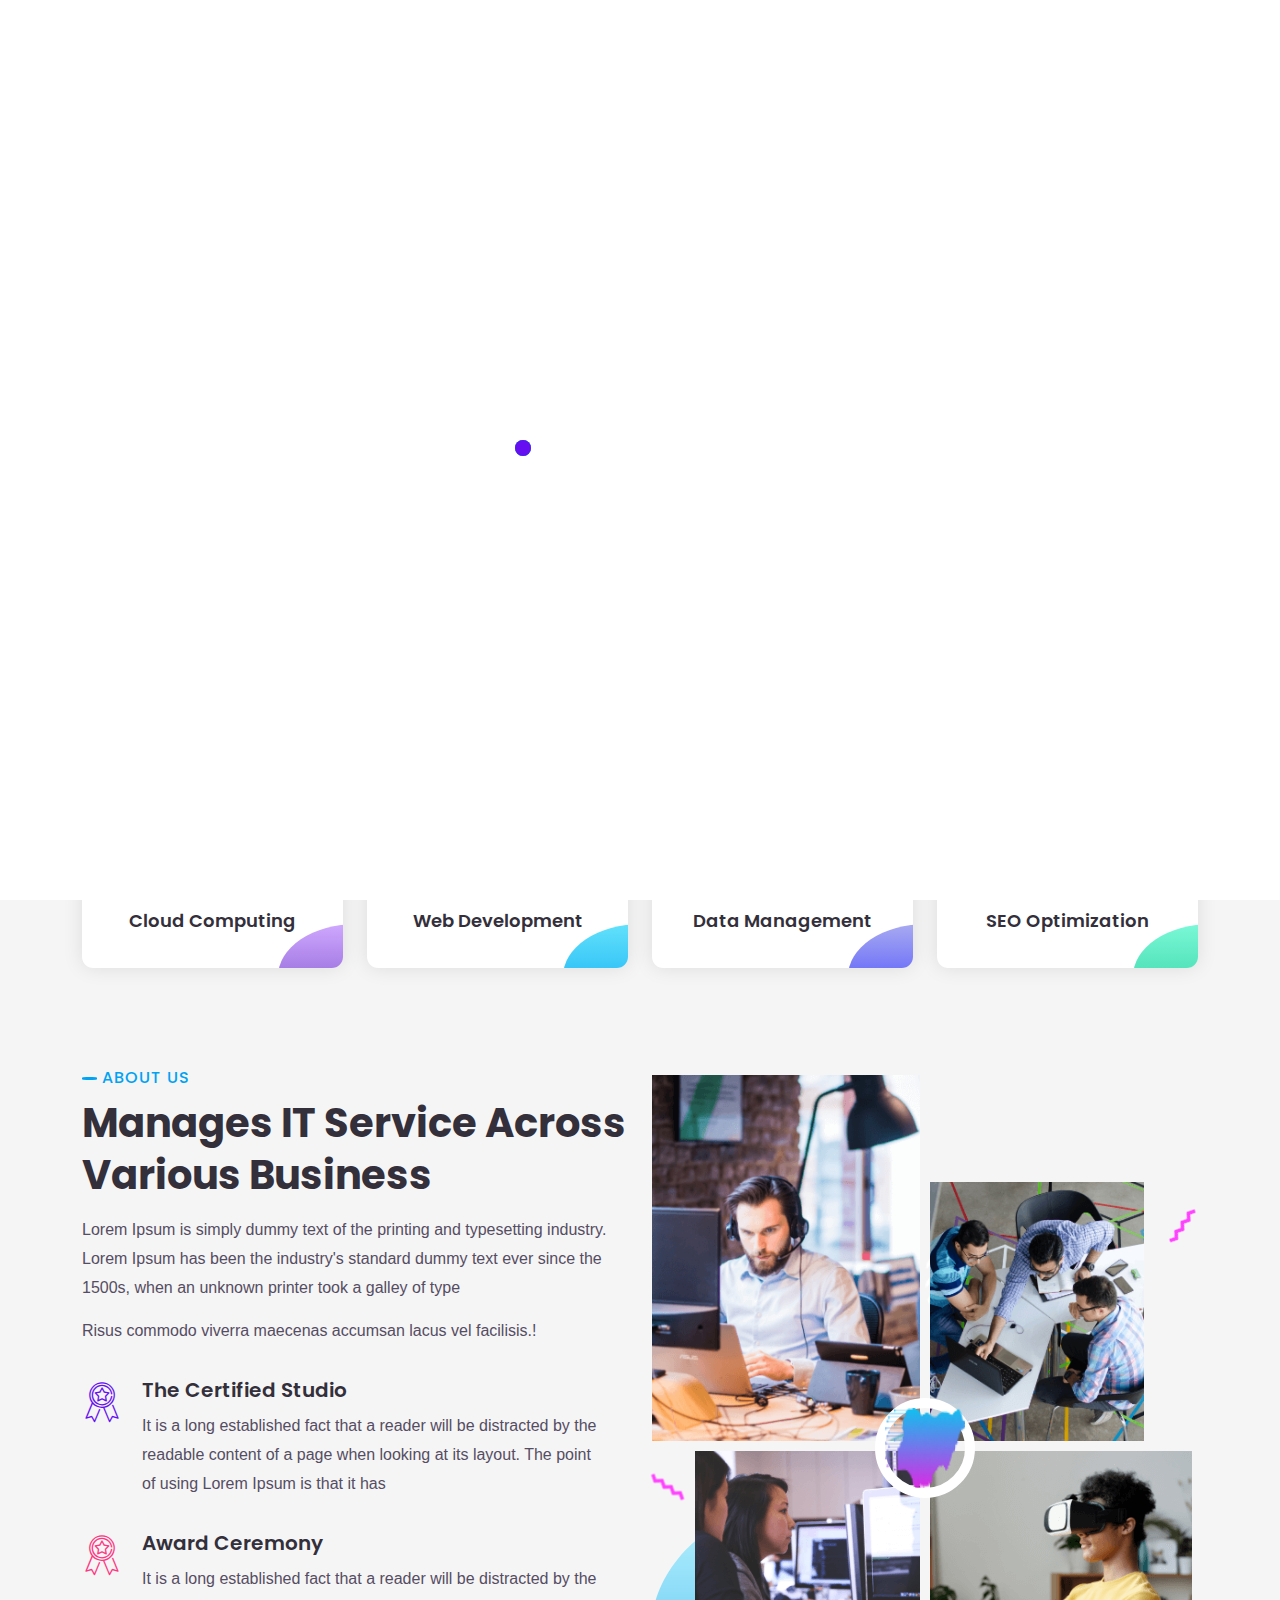
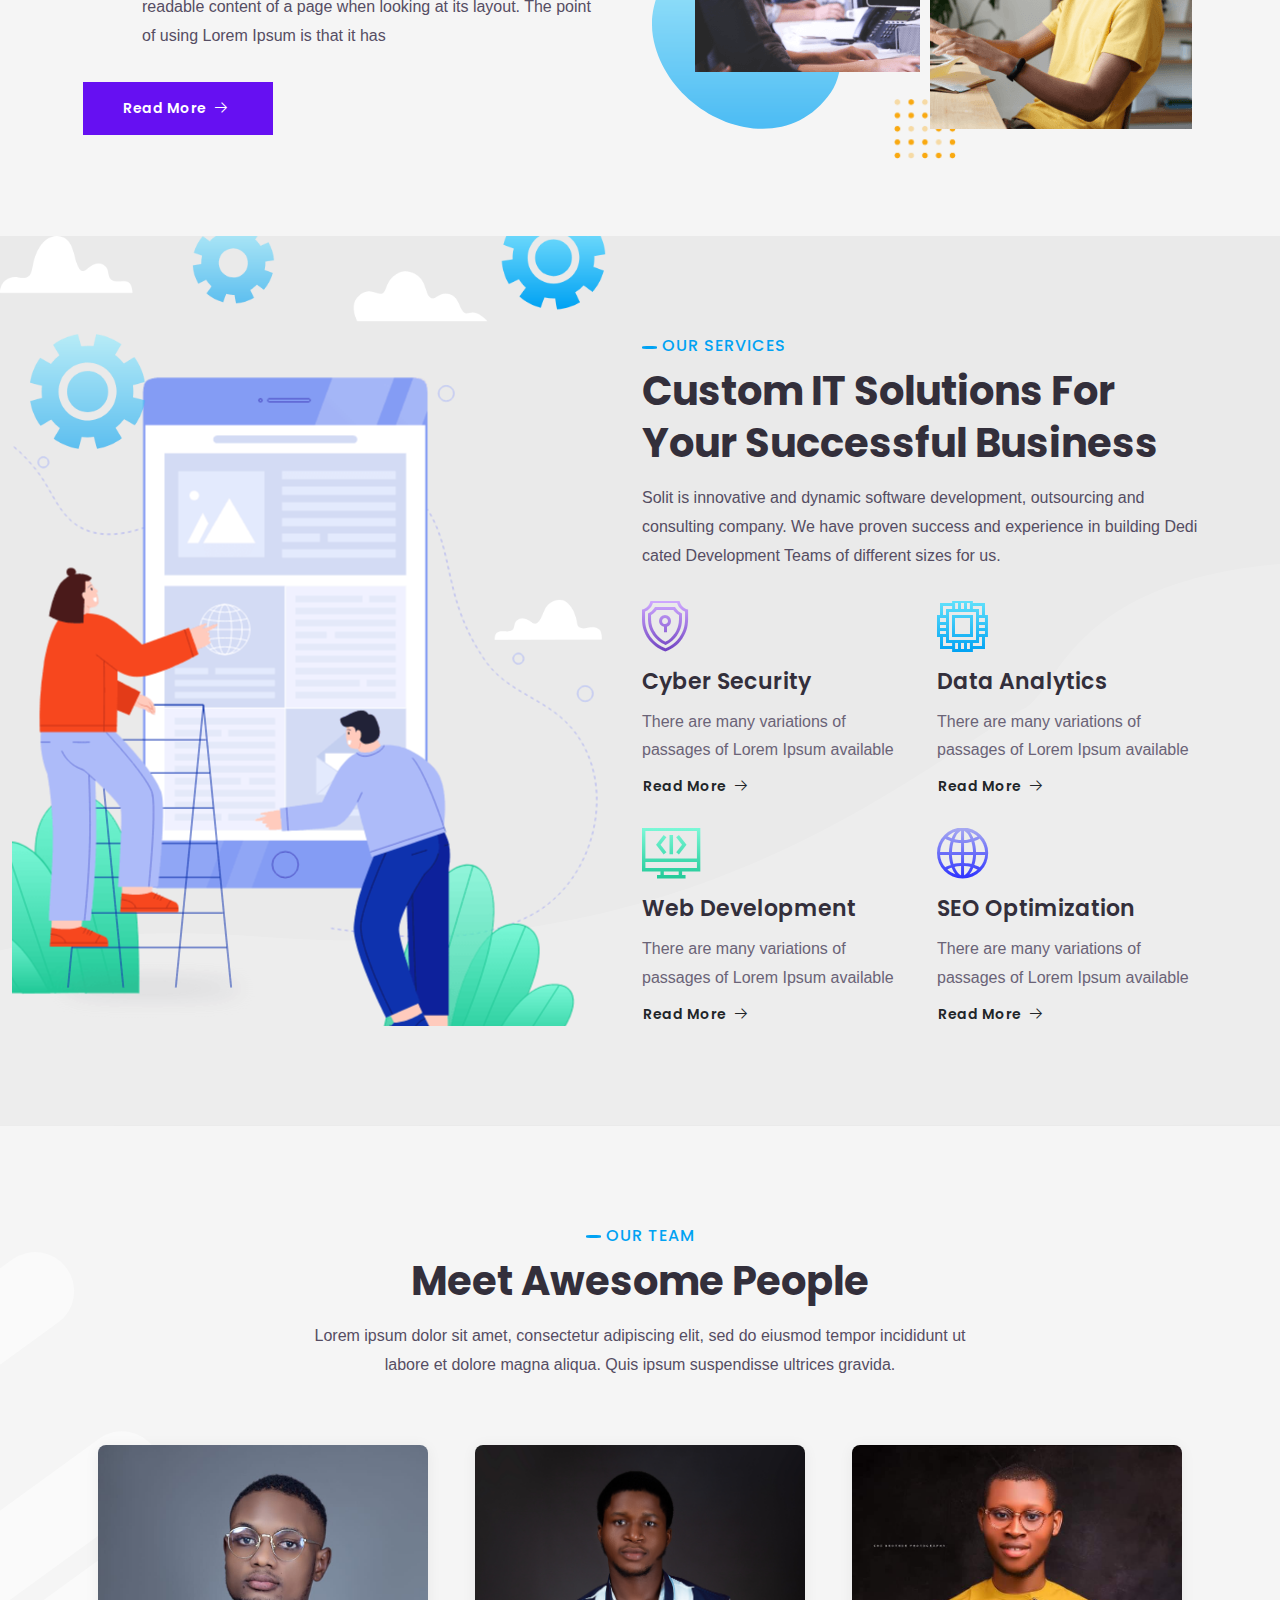
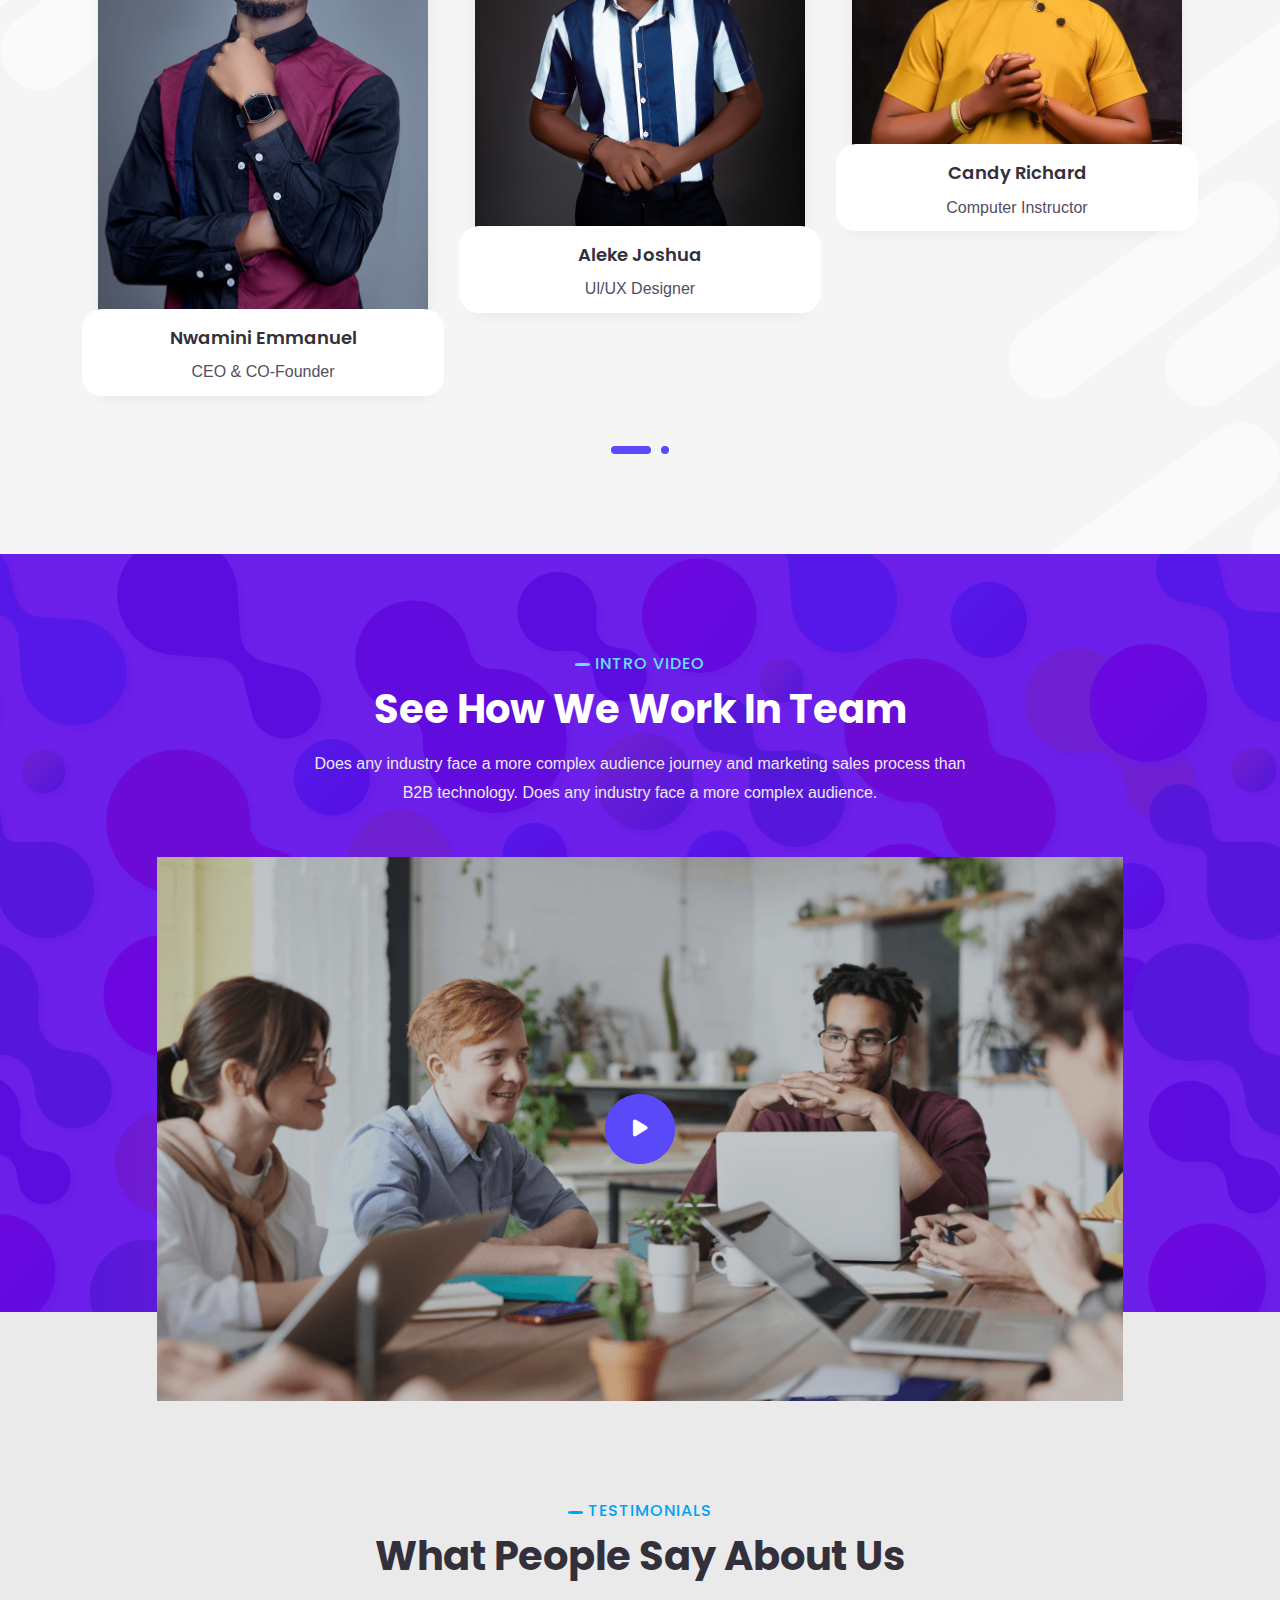
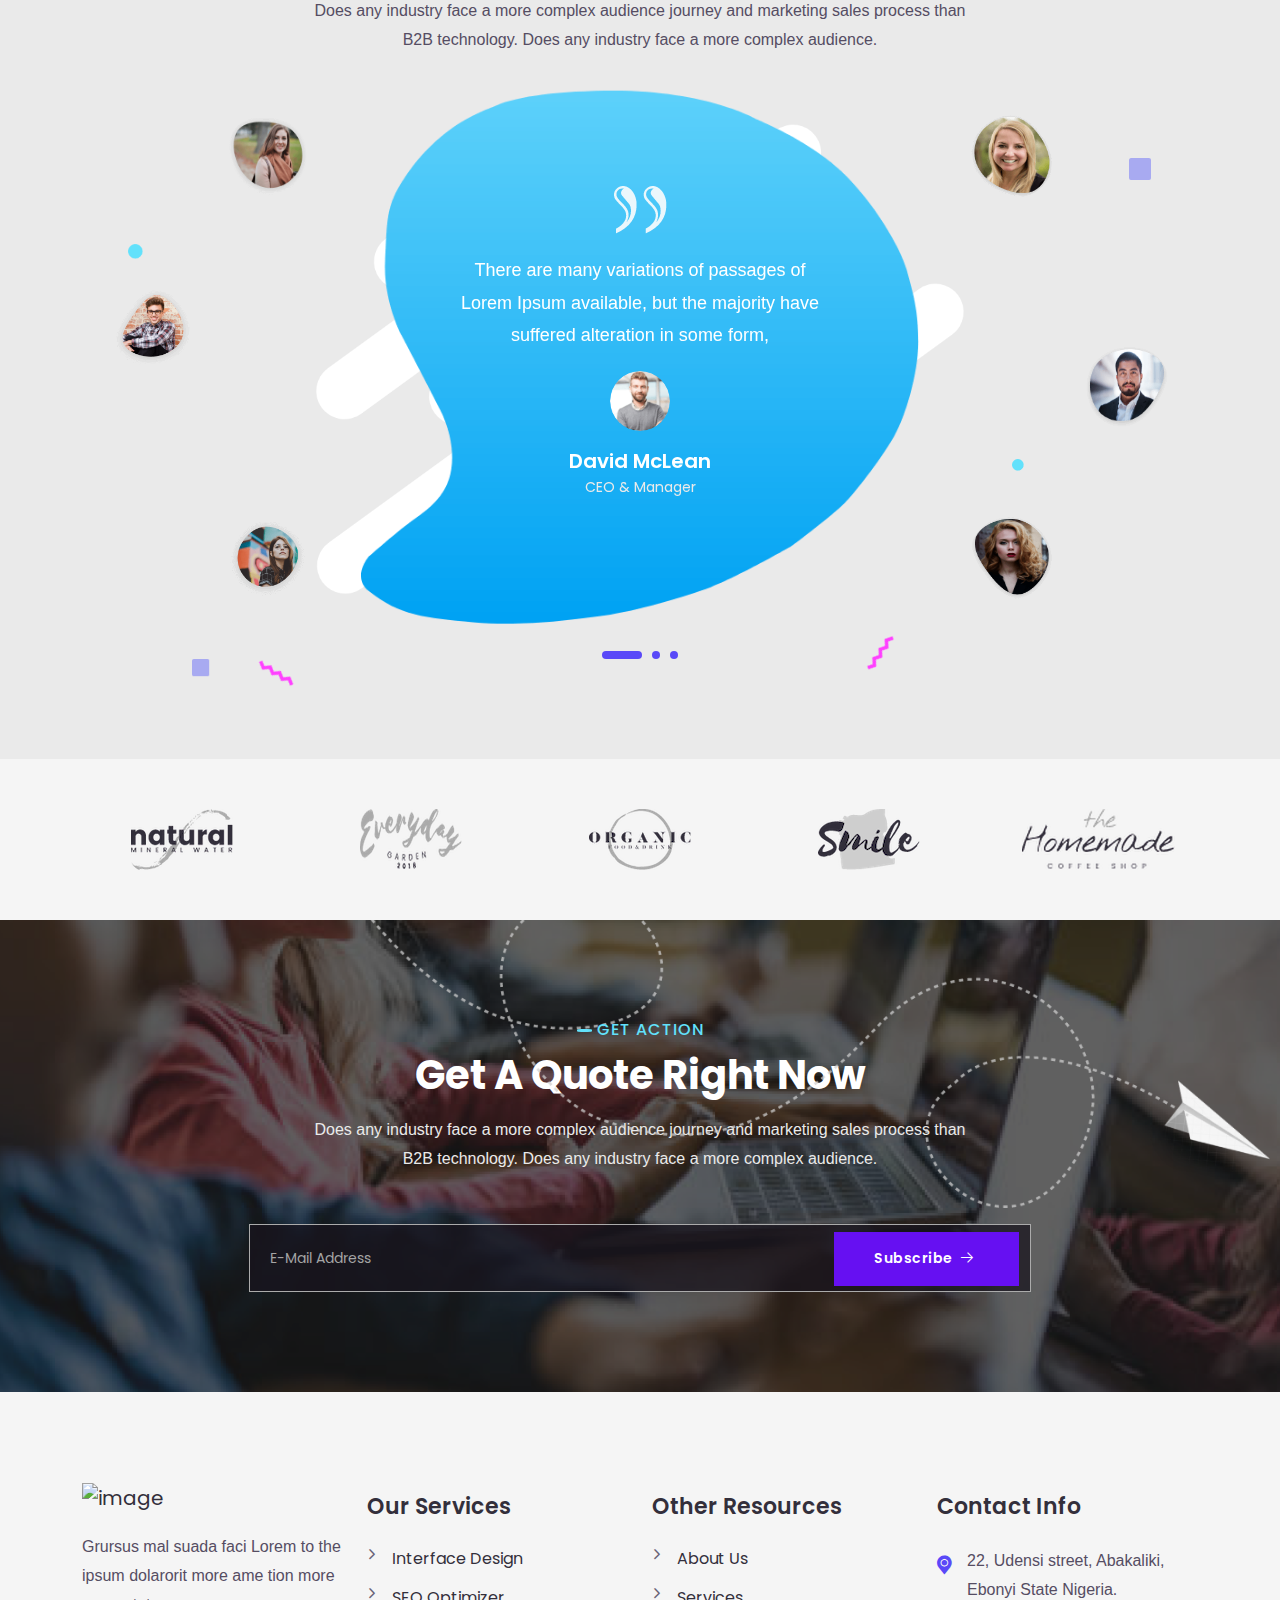
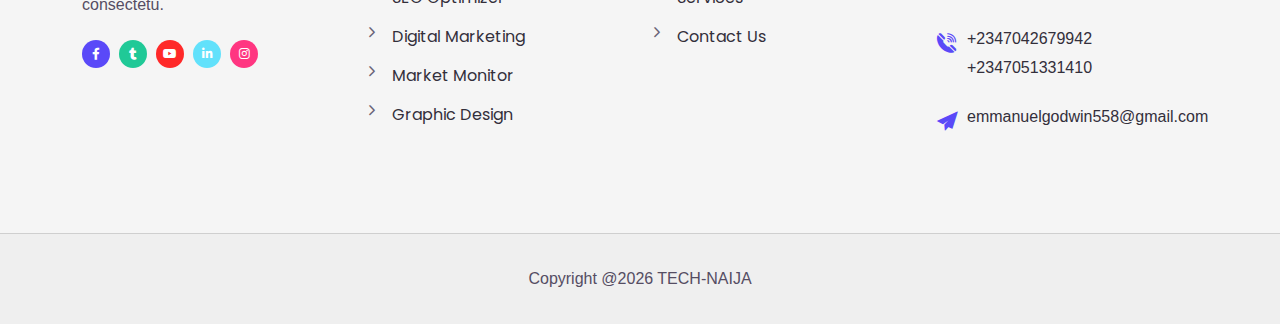
==== commit 6b6ca2e8: "added" ====
--- a/templates.hibootstrap.com/solit/default/index.html
+++ b/templates.hibootstrap.com/solit/default/index.html
@@ -81,8 +81,8 @@
 
 <div class="mobile-nav">
 <a href="index.html" class="logo">
-<img src="assets/img/logos/Frame 30 tech.png" />TECH-NAIJA
-<img src="assets/img/logos/Frame 30 tech.png" />
+<img src="assets/img/logos/logo 3 white.png" />
+<img src="assets/img/logos/logo3.png" />
 </a>
 </div>
 
@@ -90,8 +90,8 @@
  <nav class="navbar navbar-expand-md navbar-light">
 <div class="container">
 <a class="navbar-brand" href="index.html">
-<img src="assets/img/logos/Frame 30 tech.png" /> TECH-NAIJA
-<img src="assets/img/logos/Frame 30 tech.png" /> 
+<img src="assets/img/logos/logo 3 white.png" /> 
+<img src="assets/img/logos/logo3.png" /> 
 </a>
 <div class="collapse navbar-collapse mean-menu" id="navbarSupportedContent">
 <ul class="navbar-nav ms-auto">
@@ -369,7 +369,7 @@
 </div>
 </div>
 <div class="logo-overlay">
-<img src="assets/img/logos/logo.png" alt="logo_without_slogan" />
+<img src="assets/img/logos/Frame.png" alt="logo_without_slogan" />
 </div>
 <div class="shape">
 <img src="assets/img/resource/shape_2.png" alt="shape" class="shape-inner" />
@@ -515,7 +515,7 @@
 <div class="social-link">
 <a href="#" class="bg-success" target="_blank"><i class="fab fa-tumblr"></i></a>
 <a href="#" class="bg-danger" target="_blank"><i class="fab fa-youtube"></i></a>
-<a href="#" class="bg-info" target="_blank"><i class="fab fa-linkedin-in"></i></a>
+<a href="https://www.linkedin.com/in/amarachi-peter-58b330155" class="bg-info" target="_blank"><i class="fab fa-linkedin-in"></i></a>
 </div>
 </div>
 </div>
@@ -812,8 +812,8 @@
 <div class="footer-widget">
 <div class="navbar-brand">
 <a href="index.html">
-<img src="assets/img/logos/Frame 30 tech.png" alt="image" />
-<img src="assets/img/logos/Frame 30 tech.png" alt="image" />
+<img src="assets/img/logos/logo3.png" alt="image" />
+<img src="assets/img/logos/logo 3 white.png" alt="image" />
 </a>
 </div>
 <p>Grursus mal suada faci Lorem to the ipsum dolarorit more ame tion more consectetu.</p>
--- a/templates.hibootstrap.com/solit/default/assets/css/style.css
+++ b/templates.hibootstrap.com/solit/default/assets/css/style.css
@@ -1049,7 +1049,7 @@
 .home-banner-area.banner-type-one {
   padding-top: 280px;
   padding-bottom: 200px;
-  background: url("../img/banner/banner_1.png") no-repeat center;
+  background: url("../img/banner/bg3.png") no-repeat center;
 }
 
 .home-banner-area.banner-type-one::before {
@@ -2549,7 +2549,7 @@
   position: relative;
   overflow: hidden;
   z-index: 1;
-  background: url(../img/background/newsletter_bg.png) no-repeat center;
+  background: url(../img/background/new.png) no-repeat center;
   background-size: cover;
 }
 
